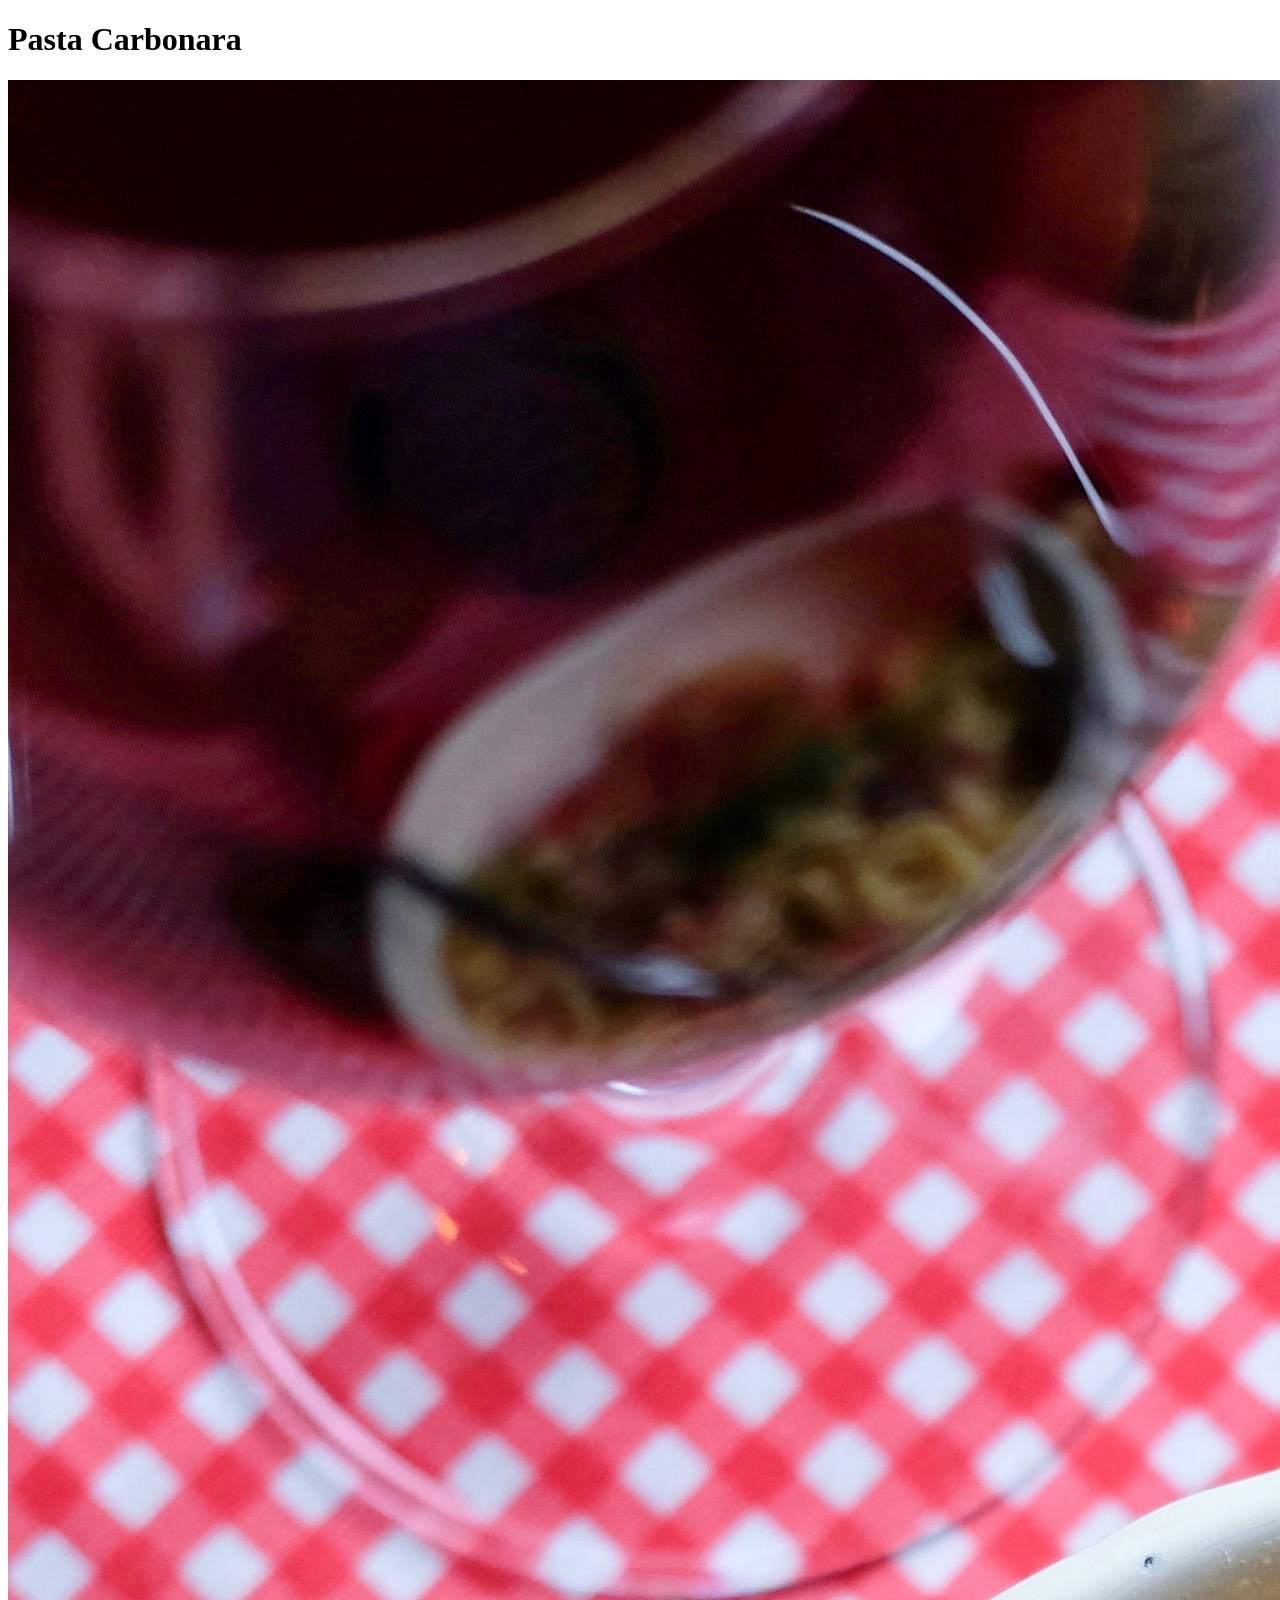
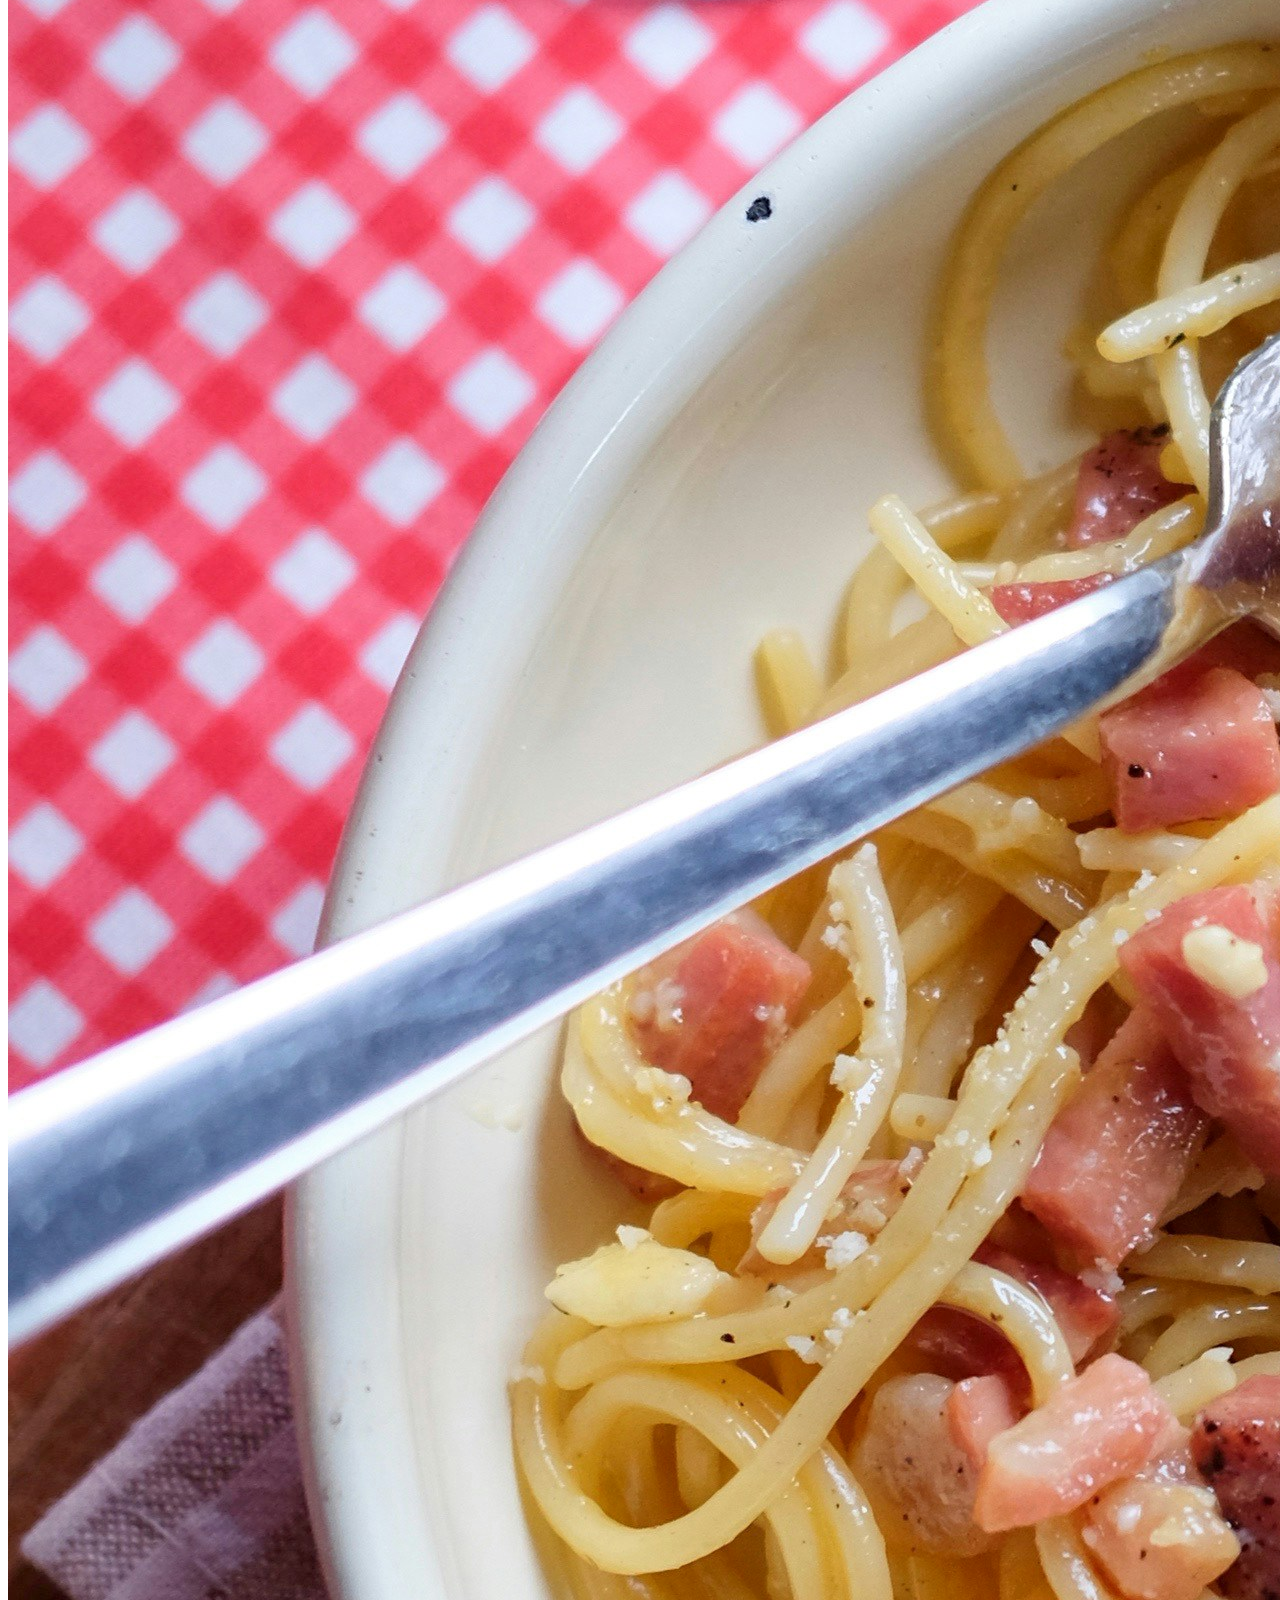
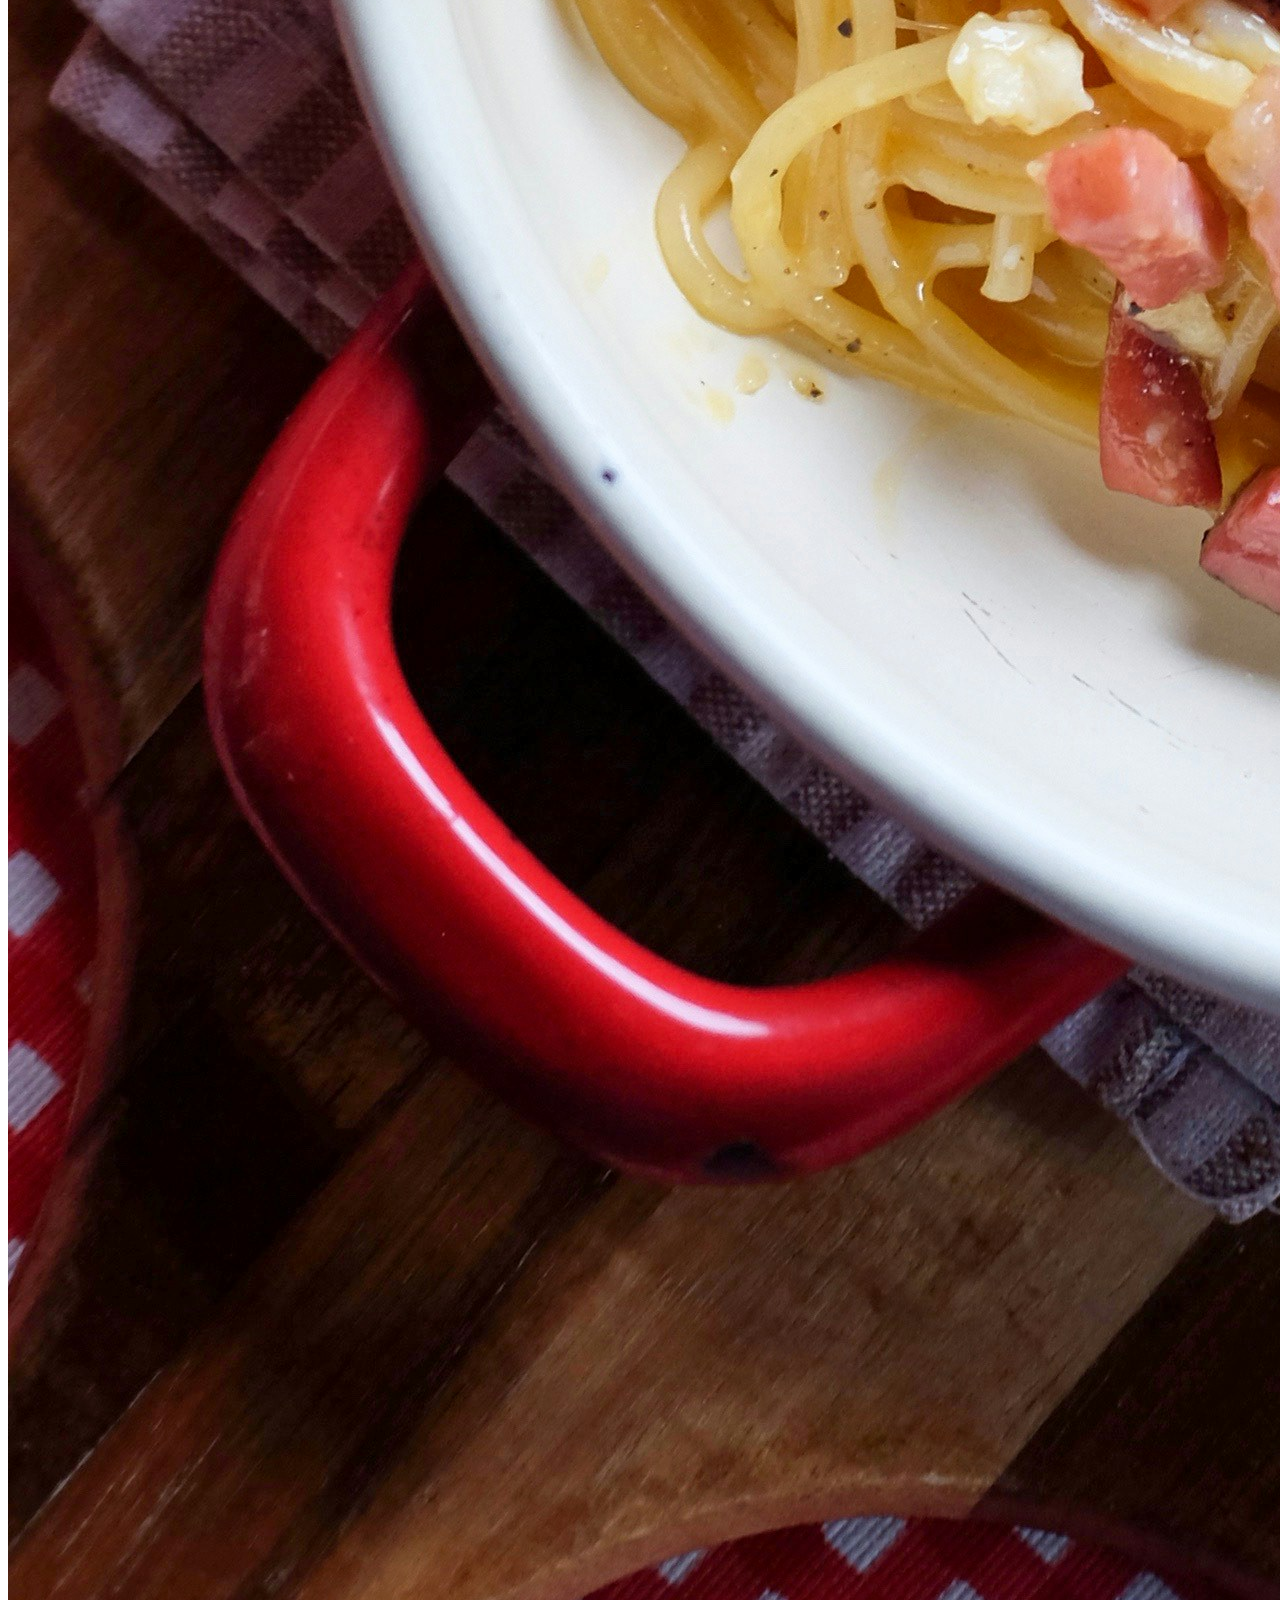
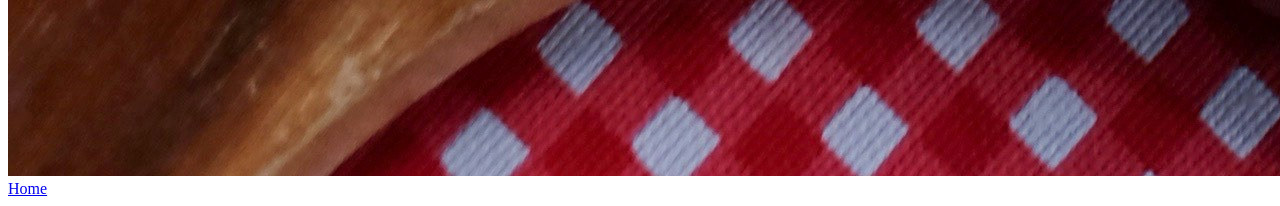
==== recipes/carbonara.html @ b8332e2b "add website structure and images - added template pages for recipes - added images of the prepared d" ====
<!DOCTYPE html>
<html lang="en">
<head>
    <meta charset="UTF-8">
    <meta name="viewport" content="width=device-width, initial-scale=1.0">
    <title>Pasta Carbonara</title>
</head>
<body>
    <h1>Pasta Carbonara</h1>
    <img src="../img/carbonara.jpg" alt="A photo of cooked pasta on a plate">
    <a href="../index.html">Home</a>
</body>
</html>
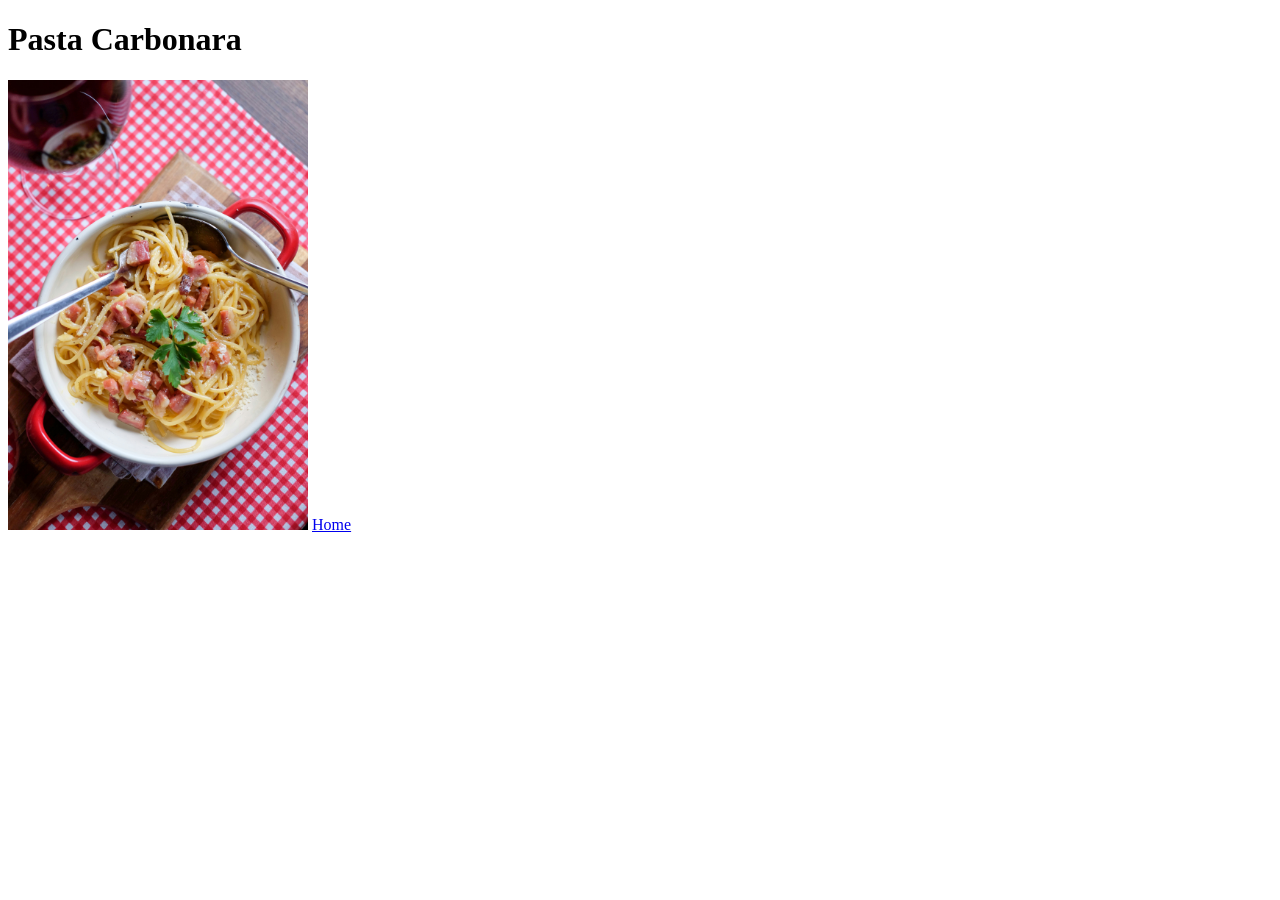
==== commit a99dda68: "fix images on all pages, polish pancakes.html - cropped all images to square-ish proportions - set w" ====
--- a/recipes/carbonara.html
+++ b/recipes/carbonara.html
@@ -7,7 +7,7 @@
 </head>
 <body>
     <h1>Pasta Carbonara</h1>
-    <img src="../img/carbonara.jpg" alt="A photo of cooked pasta on a plate">
+    <img src="../img/carbonara.jpg" alt="A photo of cooked pasta on a plate" width="300">
     <a href="../index.html">Home</a>
 </body>
 </html>
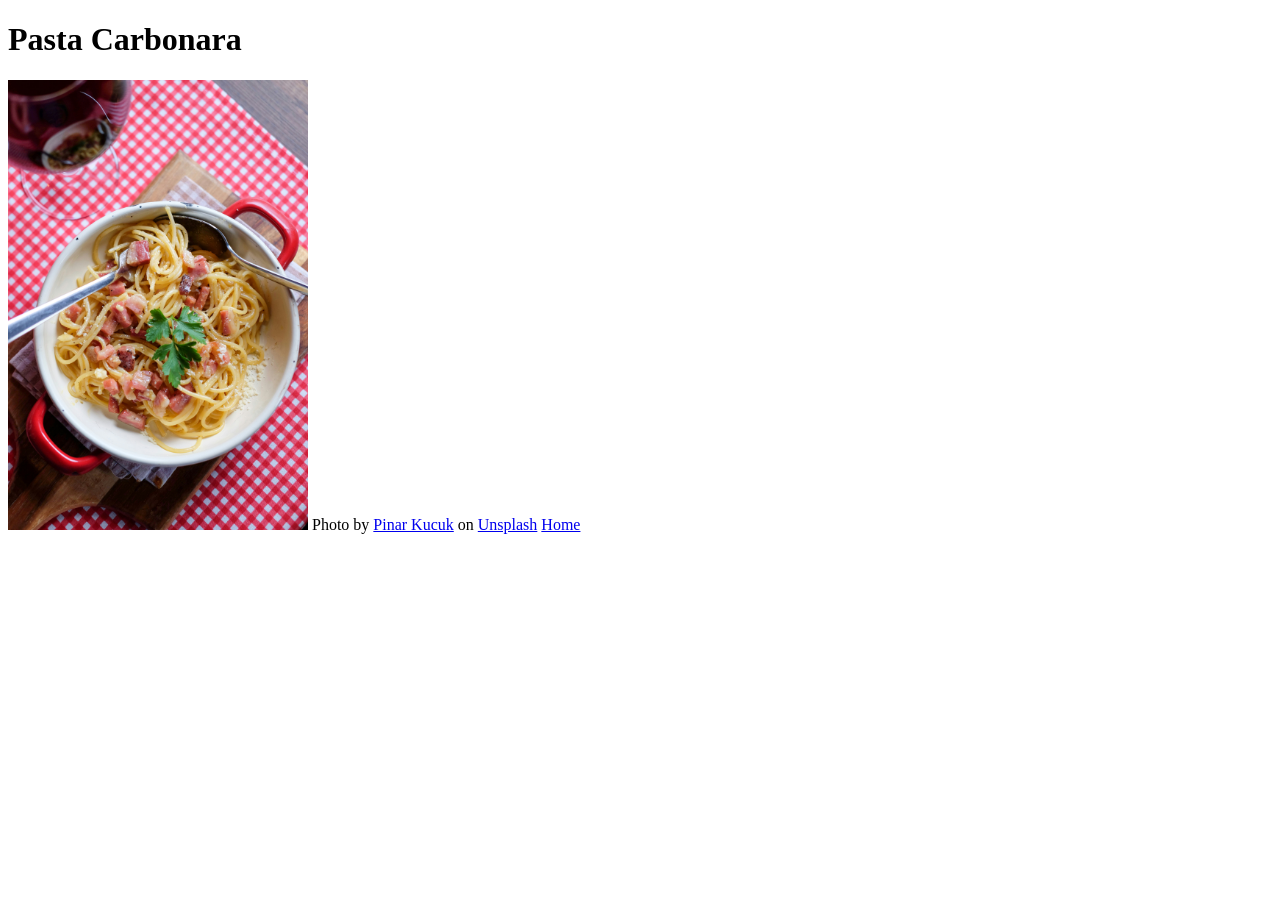
==== commit c228bc69: "edit links to other websites, polish risotto.html - changed all external links to open in a new page" ====
--- a/recipes/carbonara.html
+++ b/recipes/carbonara.html
@@ -8,6 +8,7 @@
 <body>
     <h1>Pasta Carbonara</h1>
     <img src="../img/carbonara.jpg" alt="A photo of cooked pasta on a plate" width="300">
+    Photo by <a href="https://unsplash.com/@pinarimsi?utm_source=unsplash&utm_medium=referral&utm_content=creditCopyText" target="_blank" rel="noreferrer">Pinar Kucuk</a> on <a href="https://unsplash.com/photos/bowl-of-pasta-QuFm328PV88?utm_source=unsplash&utm_medium=referral&utm_content=creditCopyText" target="_blank" rel="noreferrer">Unsplash</a>
     <a href="../index.html">Home</a>
 </body>
 </html>
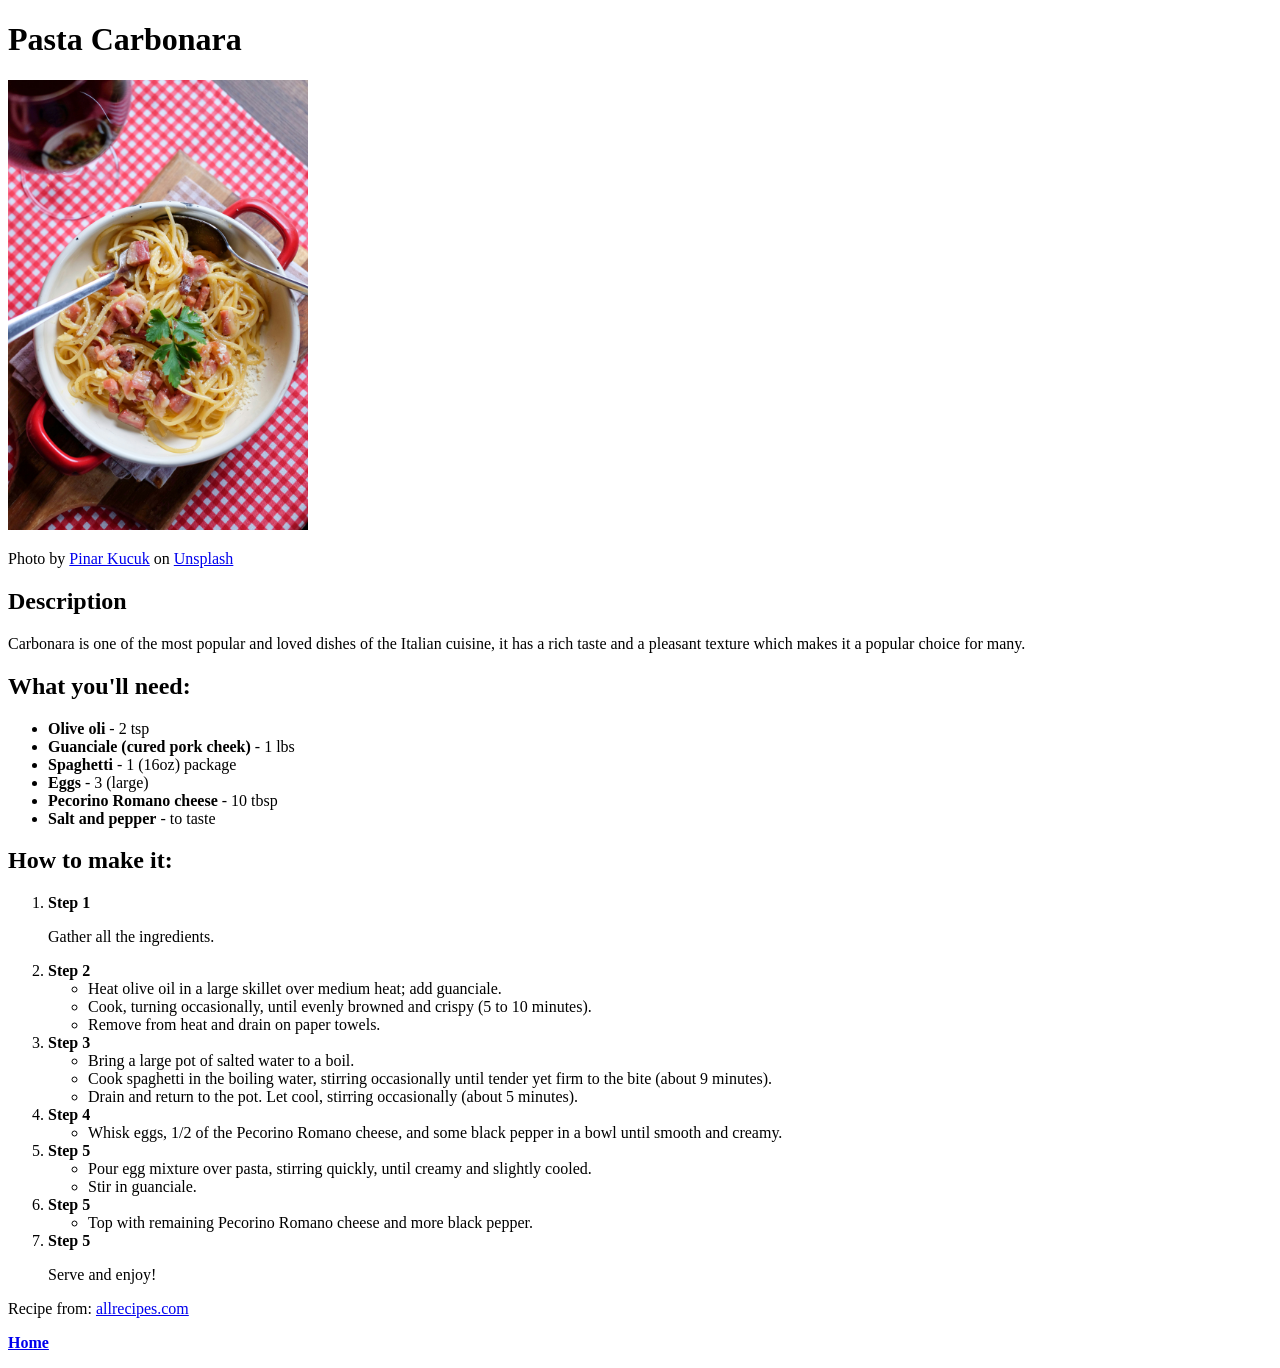
==== commit 1d331e86: "polish carbonara.html - added description, ingredient list, and steps to carbonara.html" ====
--- a/recipes/carbonara.html
+++ b/recipes/carbonara.html
@@ -8,7 +8,54 @@
 <body>
     <h1>Pasta Carbonara</h1>
     <img src="../img/carbonara.jpg" alt="A photo of cooked pasta on a plate" width="300">
-    Photo by <a href="https://unsplash.com/@pinarimsi?utm_source=unsplash&utm_medium=referral&utm_content=creditCopyText" target="_blank" rel="noreferrer">Pinar Kucuk</a> on <a href="https://unsplash.com/photos/bowl-of-pasta-QuFm328PV88?utm_source=unsplash&utm_medium=referral&utm_content=creditCopyText" target="_blank" rel="noreferrer">Unsplash</a>
-    <a href="../index.html">Home</a>
+    <p>Photo by <a href="https://unsplash.com/@pinarimsi?utm_source=unsplash&utm_medium=referral&utm_content=creditCopyText" target="_blank" rel="noreferrer">Pinar Kucuk</a> on <a href="https://unsplash.com/photos/bowl-of-pasta-QuFm328PV88?utm_source=unsplash&utm_medium=referral&utm_content=creditCopyText" target="_blank" rel="noreferrer">Unsplash</a></p>
+    <h2>Description</h2>
+    <p>Carbonara is one of the most popular and loved dishes of the Italian cuisine, it has a rich taste and a pleasant texture which makes it a popular choice for many.</p>
+    <h2>What you'll need:</h2>
+    <ul>
+        <li><strong>Olive oli</strong> - 2 tsp </li>
+        <li><strong>Guanciale (cured pork cheek)</strong> - 1 lbs</li>
+        <li><strong>Spaghetti</strong> - 1 (16oz) package</li>
+        <li><strong>Eggs</strong> - 3 (large)</li>
+        <li><strong>Pecorino Romano cheese</strong> - 10 tbsp</li>
+        <li><strong>Salt and pepper</strong> - to taste</li>
+    </ul>
+    <h2>How to make it:</h2>
+    <ol>
+        <li><strong>Step 1</strong>
+            <p>Gather all the ingredients.</p>
+        </li>
+        <li><strong>Step 2</strong>
+            <ul>
+                <li>Heat olive oil in a large skillet over medium heat; add guanciale.</li>
+                <li>Cook, turning occasionally, until evenly browned and crispy (5 to 10 minutes).</li>
+                <li>Remove from heat and drain on paper towels.</li>
+            </ul>
+        </li>
+        <li><strong>Step 3</strong>
+            <ul>
+                <li>Bring a large pot of salted water to a boil.</li>
+                <li>Cook spaghetti in the boiling water, stirring occasionally until tender yet firm to the bite (about 9 minutes).</li>
+                <li>Drain and return to the pot. Let cool, stirring occasionally (about 5 minutes).</li>
+            </ul>
+        </li>
+        <li><strong>Step 4</strong></li>
+        <ul>
+            <li>Whisk eggs, 1/2 of the Pecorino Romano cheese, and some black pepper in a bowl until smooth and creamy.</li>
+        </ul>
+        <li><strong>Step 5</strong></li>
+        <ul>
+            <li>Pour egg mixture over pasta, stirring quickly, until creamy and slightly cooled.</li>
+            <li>Stir in guanciale.</li>
+        </ul>
+        <li><strong>Step 5</strong></li>
+        <ul>
+            <li>Top with remaining Pecorino Romano cheese and more black pepper.</li>
+        </ul>
+        <li><strong>Step 5</strong></li>
+        <p>Serve and enjoy!</p>
+    </ol>
+    <p>Recipe from: <a href="https://www.allrecipes.com/recipe/245775/spaghetti-alla-carbonara-the-traditional-italian-recipe/" target="_blank" rel="noreferrer">allrecipes.com</a></p>
+    <p><strong><a href="../index.html">Home</a></strong></p>
 </body>
 </html>
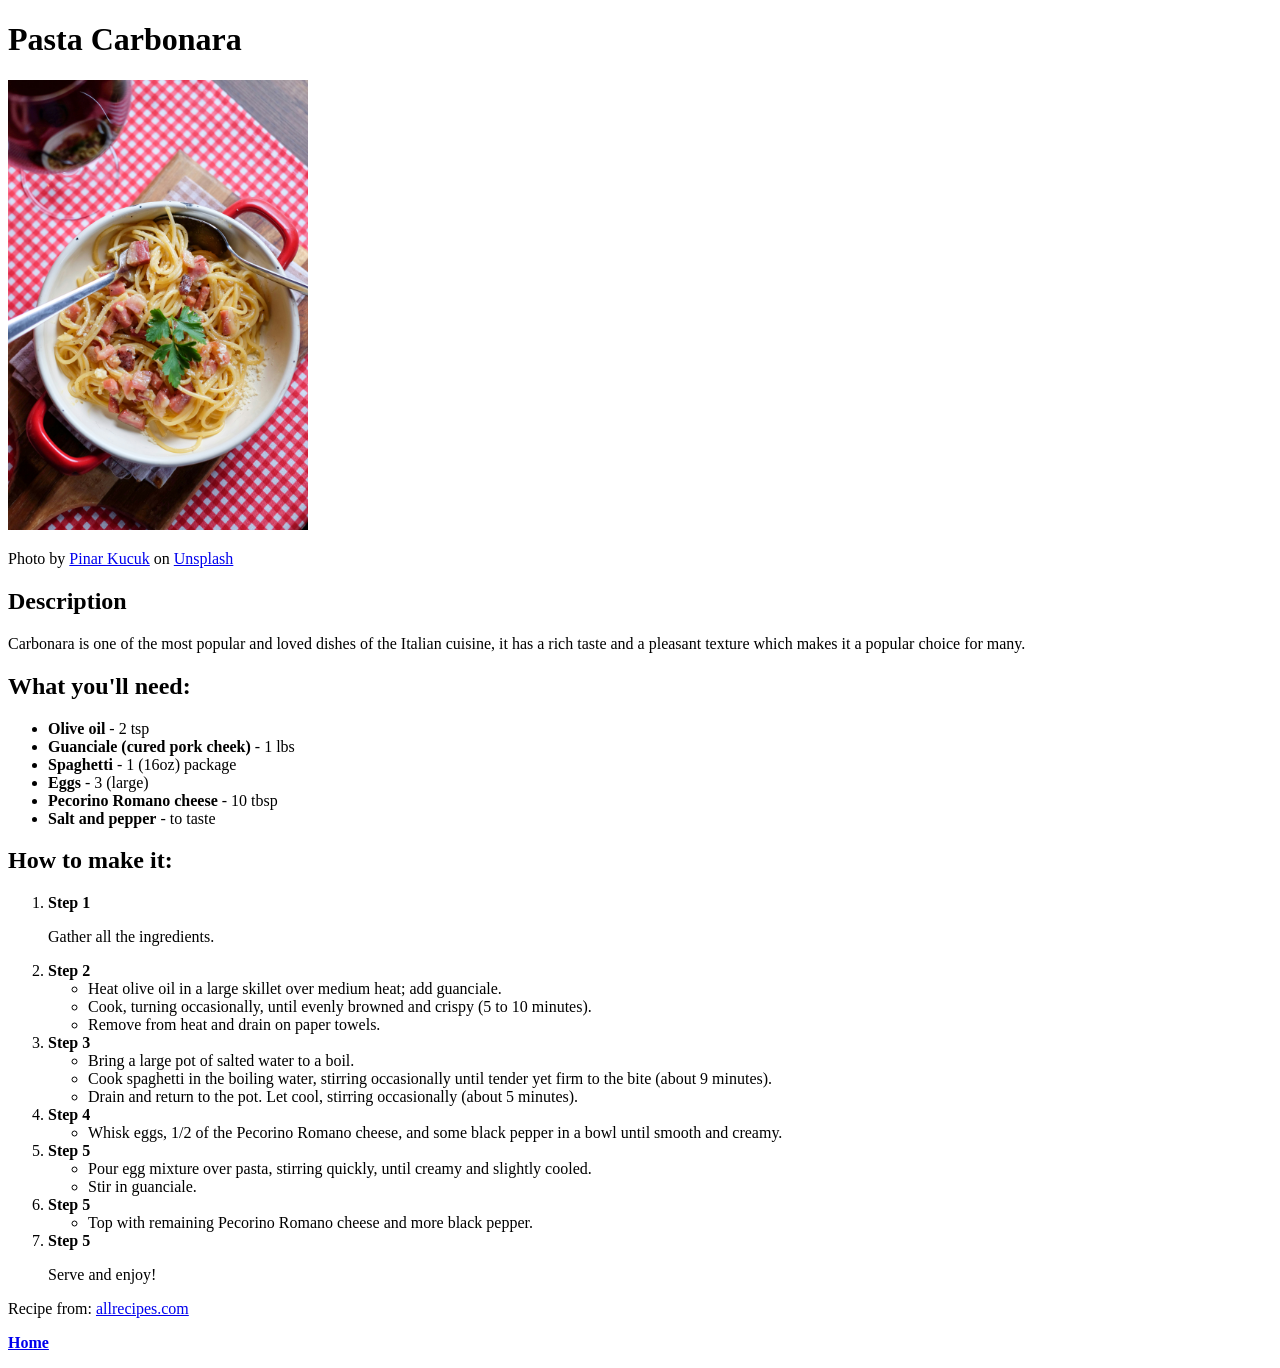
==== commit f896f464: "fix typo in carbonara.html" ====
--- a/recipes/carbonara.html
+++ b/recipes/carbonara.html
@@ -13,7 +13,7 @@
     <p>Carbonara is one of the most popular and loved dishes of the Italian cuisine, it has a rich taste and a pleasant texture which makes it a popular choice for many.</p>
     <h2>What you'll need:</h2>
     <ul>
-        <li><strong>Olive oli</strong> - 2 tsp </li>
+        <li><strong>Olive oil</strong> - 2 tsp </li>
         <li><strong>Guanciale (cured pork cheek)</strong> - 1 lbs</li>
         <li><strong>Spaghetti</strong> - 1 (16oz) package</li>
         <li><strong>Eggs</strong> - 3 (large)</li>
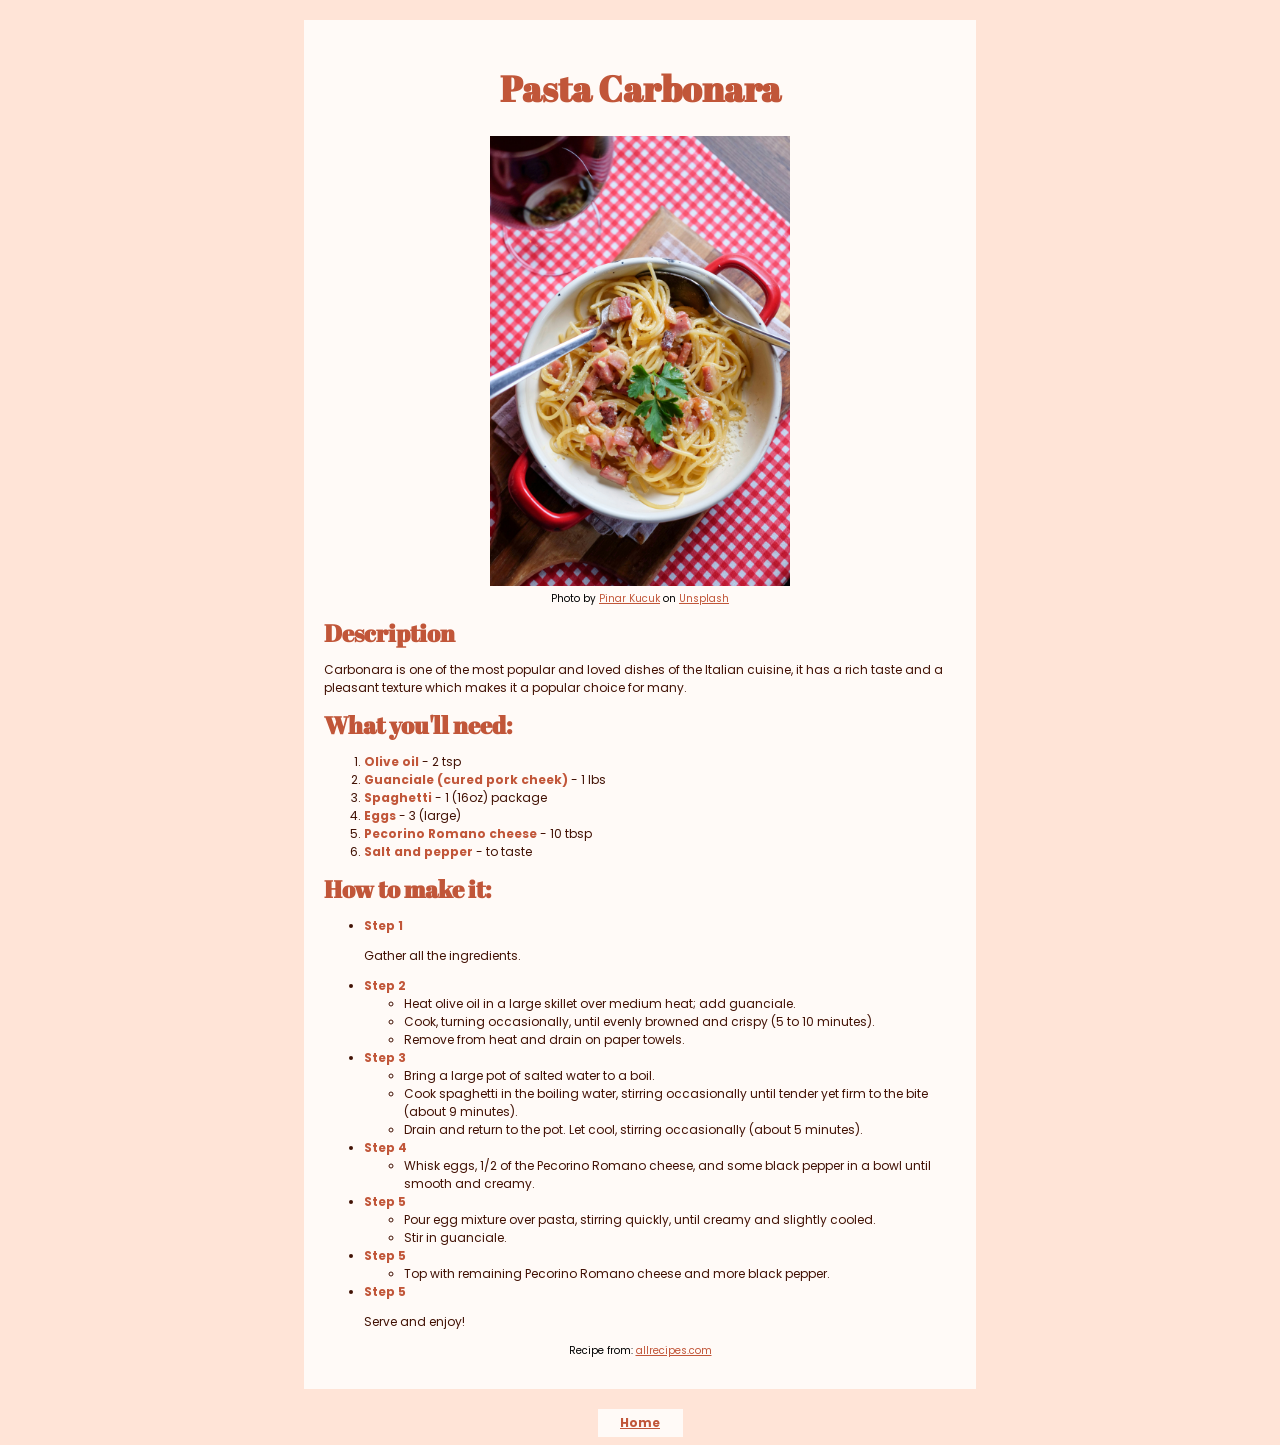
==== commit cb2a9a91: "Add CSS styling to carbonara.html" ====
--- a/recipes/carbonara.html
+++ b/recipes/carbonara.html
@@ -3,25 +3,29 @@
 <head>
     <meta charset="UTF-8">
     <meta name="viewport" content="width=device-width, initial-scale=1.0">
+    <link rel="stylesheet" href="../css/style.css">
+    <link rel="stylesheet" href="https://fonts.googleapis.com/css?family=Abril Fatface">
+    <link href='https://fonts.googleapis.com/css?family=Poppins' rel='stylesheet'>
     <title>Pasta Carbonara</title>
 </head>
 <body>
-    <h1>Pasta Carbonara</h1>
+    <div class="card">
+    <h1 class="title">Pasta Carbonara</h1>
     <img src="../img/carbonara.jpg" alt="A photo of cooked pasta on a plate" width="300">
-    <p>Photo by <a href="https://unsplash.com/@pinarimsi?utm_source=unsplash&utm_medium=referral&utm_content=creditCopyText" target="_blank" rel="noreferrer">Pinar Kucuk</a> on <a href="https://unsplash.com/photos/bowl-of-pasta-QuFm328PV88?utm_source=unsplash&utm_medium=referral&utm_content=creditCopyText" target="_blank" rel="noreferrer">Unsplash</a></p>
-    <h2>Description</h2>
-    <p>Carbonara is one of the most popular and loved dishes of the Italian cuisine, it has a rich taste and a pleasant texture which makes it a popular choice for many.</p>
-    <h2>What you'll need:</h2>
-    <ul>
+    <p class="source">Photo by <a href="https://unsplash.com/@pinarimsi?utm_source=unsplash&utm_medium=referral&utm_content=creditCopyText" target="_blank" rel="noreferrer">Pinar Kucuk</a> on <a href="https://unsplash.com/photos/bowl-of-pasta-QuFm328PV88?utm_source=unsplash&utm_medium=referral&utm_content=creditCopyText" target="_blank" rel="noreferrer">Unsplash</a></p>
+    <h2 class="sub-title">Description</h2>
+    <p class="list">Carbonara is one of the most popular and loved dishes of the Italian cuisine, it has a rich taste and a pleasant texture which makes it a popular choice for many.</p>
+    <h2 class="sub-title">What you'll need:</h2>
+    <ol class="list">
         <li><strong>Olive oil</strong> - 2 tsp </li>
         <li><strong>Guanciale (cured pork cheek)</strong> - 1 lbs</li>
         <li><strong>Spaghetti</strong> - 1 (16oz) package</li>
         <li><strong>Eggs</strong> - 3 (large)</li>
         <li><strong>Pecorino Romano cheese</strong> - 10 tbsp</li>
         <li><strong>Salt and pepper</strong> - to taste</li>
-    </ul>
-    <h2>How to make it:</h2>
-    <ol>
+    </ol>
+    <h2 class="sub-title">How to make it:</h2>
+    <ul class="list">
         <li><strong>Step 1</strong>
             <p>Gather all the ingredients.</p>
         </li>
@@ -54,8 +58,9 @@
         </ul>
         <li><strong>Step 5</strong></li>
         <p>Serve and enjoy!</p>
-    </ol>
-    <p>Recipe from: <a href="https://www.allrecipes.com/recipe/245775/spaghetti-alla-carbonara-the-traditional-italian-recipe/" target="_blank" rel="noreferrer">allrecipes.com</a></p>
-    <p><strong><a href="../index.html">Home</a></strong></p>
+    </ul>
+    <p class="source">Recipe from: <a href="https://www.allrecipes.com/recipe/245775/spaghetti-alla-carbonara-the-traditional-italian-recipe/" target="_blank" rel="noreferrer">allrecipes.com</a></p>
+    </div>
+    <p id="home"><strong><a href="../index.html">Home</a></strong></p>
 </body>
 </html>
--- a/css/style.css
+++ b/css/style.css
@@ -0,0 +1,78 @@
+body {
+    background: #ffe4d7;
+}
+
+a {
+    color: #c15639;
+}
+
+img {
+display: block;
+margin: 0 auto;
+}
+
+strong{
+    color: #c15639;
+}
+
+.card {
+    width: 50%;
+    background: #fffaf7;
+    padding: 20px;
+    margin: 20px auto;
+}
+
+.title {
+    font-family: "Abril Fatface", sans-serif;
+    font-size: 36px;
+    text-align: center;
+    color: #c15639;
+}
+
+.sub-title {
+    font-family: "Abril Fatface", sans-serif;
+    font-size: 24px;
+    color: #c15639;
+    margin: 8px 0px;
+}
+
+.menu {
+    border-top: #c15639 dashed 2px;
+    padding-top: 5px;
+}
+.menu li {
+    padding: 5px;
+    margin: 8px;
+    background: #ffe4d79a;
+    font-family: Poppins, sans-serif;
+    color: #c15639;
+}
+
+.list {
+    font-family: Poppins, sans-serif;
+    font-size: 12px;
+    color: #421205;
+}
+
+.source {
+    font-family: Poppins, sans-serif;
+    font-size: 10px;
+    text-align: center;
+    margin-top: 5px;
+}
+
+#footer,
+#home {
+    font-family: Poppins, sans-serif;
+    font-size: 12px;
+    text-align: center;
+    color: #c15639;
+    margin-top: -15px;
+}
+
+#home {
+    width: 75px;
+    margin: 0 auto;
+    padding: 5px;
+    background-color: #fffaf7;
+}
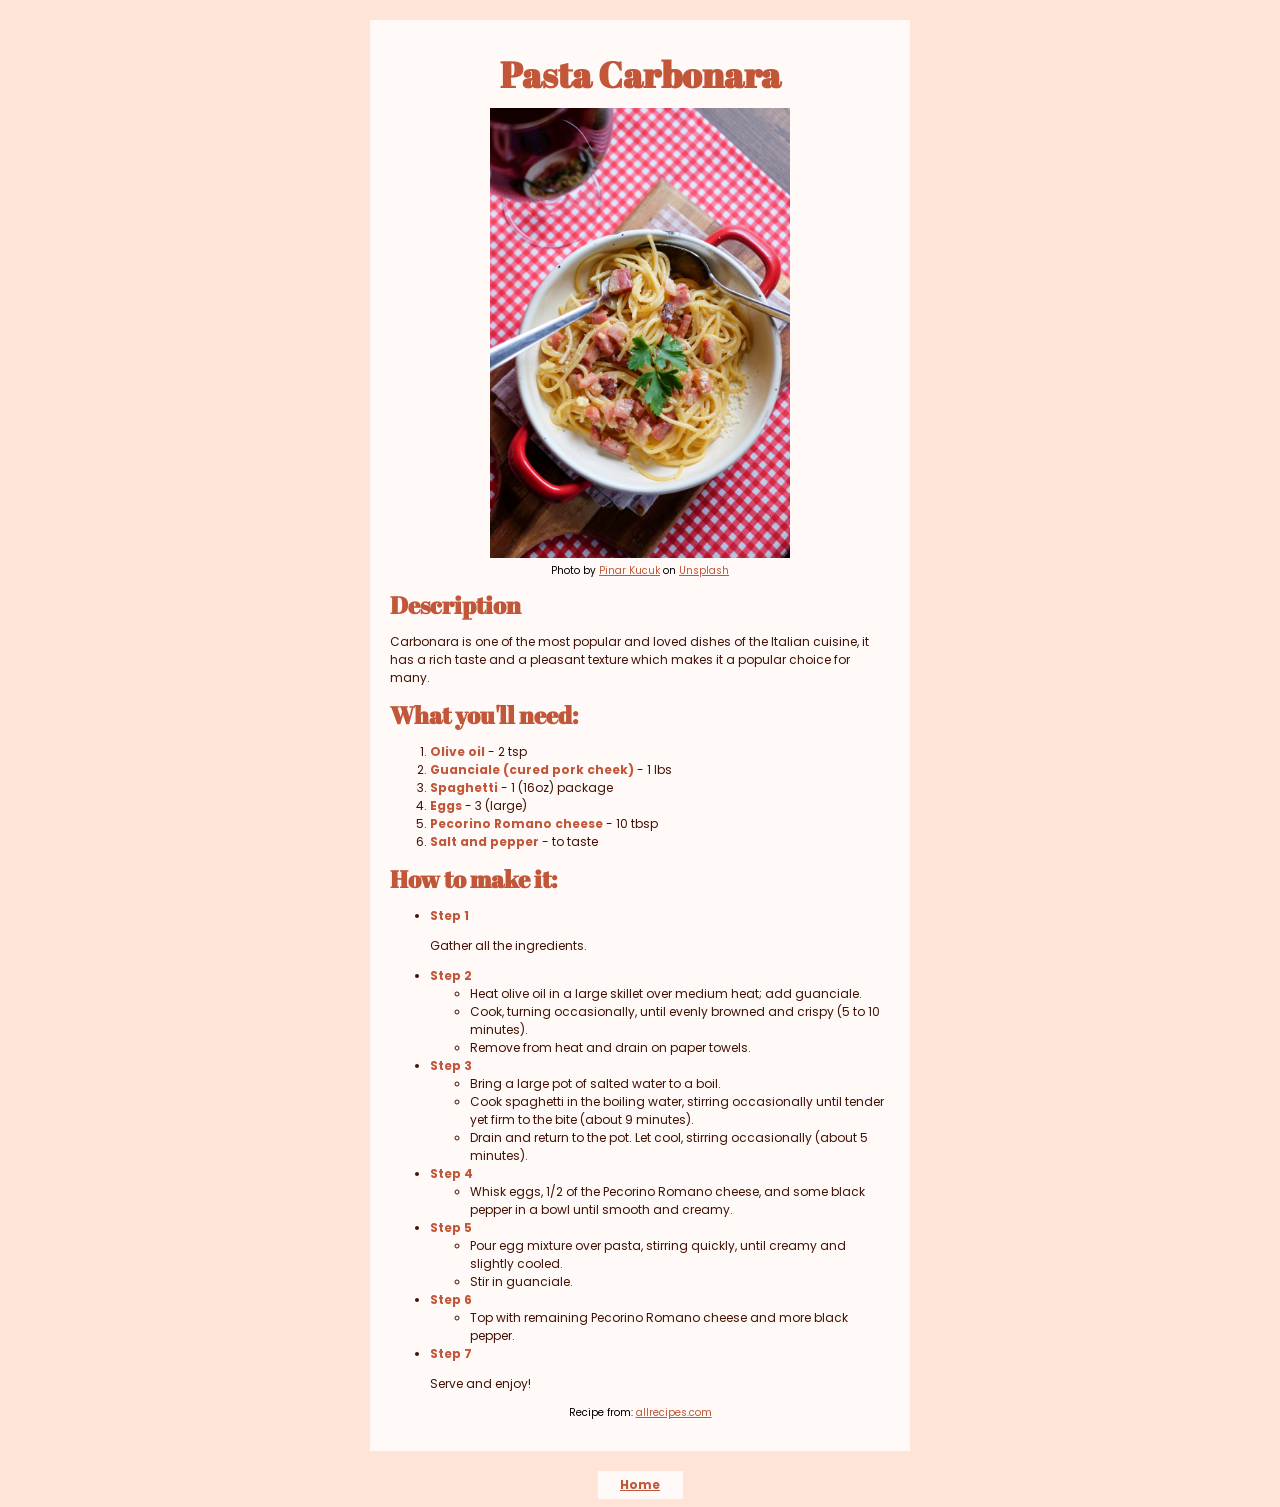
==== commit e67e9c53: "Add misc fixes - fixed step numbers in carbonara.html - adjusted formatting on Google Fonts links fo" ====
--- a/recipes/carbonara.html
+++ b/recipes/carbonara.html
@@ -5,7 +5,7 @@
     <meta name="viewport" content="width=device-width, initial-scale=1.0">
     <link rel="stylesheet" href="../css/style.css">
     <link rel="stylesheet" href="https://fonts.googleapis.com/css?family=Abril Fatface">
-    <link href='https://fonts.googleapis.com/css?family=Poppins' rel='stylesheet'>
+    <link rel="stylesheet" href='https://fonts.googleapis.com/css?family=Poppins'>
     <title>Pasta Carbonara</title>
 </head>
 <body>
@@ -52,11 +52,11 @@
             <li>Pour egg mixture over pasta, stirring quickly, until creamy and slightly cooled.</li>
             <li>Stir in guanciale.</li>
         </ul>
-        <li><strong>Step 5</strong></li>
+        <li><strong>Step 6</strong></li>
         <ul>
             <li>Top with remaining Pecorino Romano cheese and more black pepper.</li>
         </ul>
-        <li><strong>Step 5</strong></li>
+        <li><strong>Step 7</strong></li>
         <p>Serve and enjoy!</p>
     </ul>
     <p class="source">Recipe from: <a href="https://www.allrecipes.com/recipe/245775/spaghetti-alla-carbonara-the-traditional-italian-recipe/" target="_blank" rel="noreferrer">allrecipes.com</a></p>
--- a/css/style.css
+++ b/css/style.css
@@ -16,7 +16,7 @@
 }
 
 .card {
-    width: 50%;
+    width: 500px;
     background: #fffaf7;
     padding: 20px;
     margin: 20px auto;
@@ -27,6 +27,7 @@
     font-size: 36px;
     text-align: center;
     color: #c15639;
+    margin: 10px auto;
 }
 
 .sub-title {
